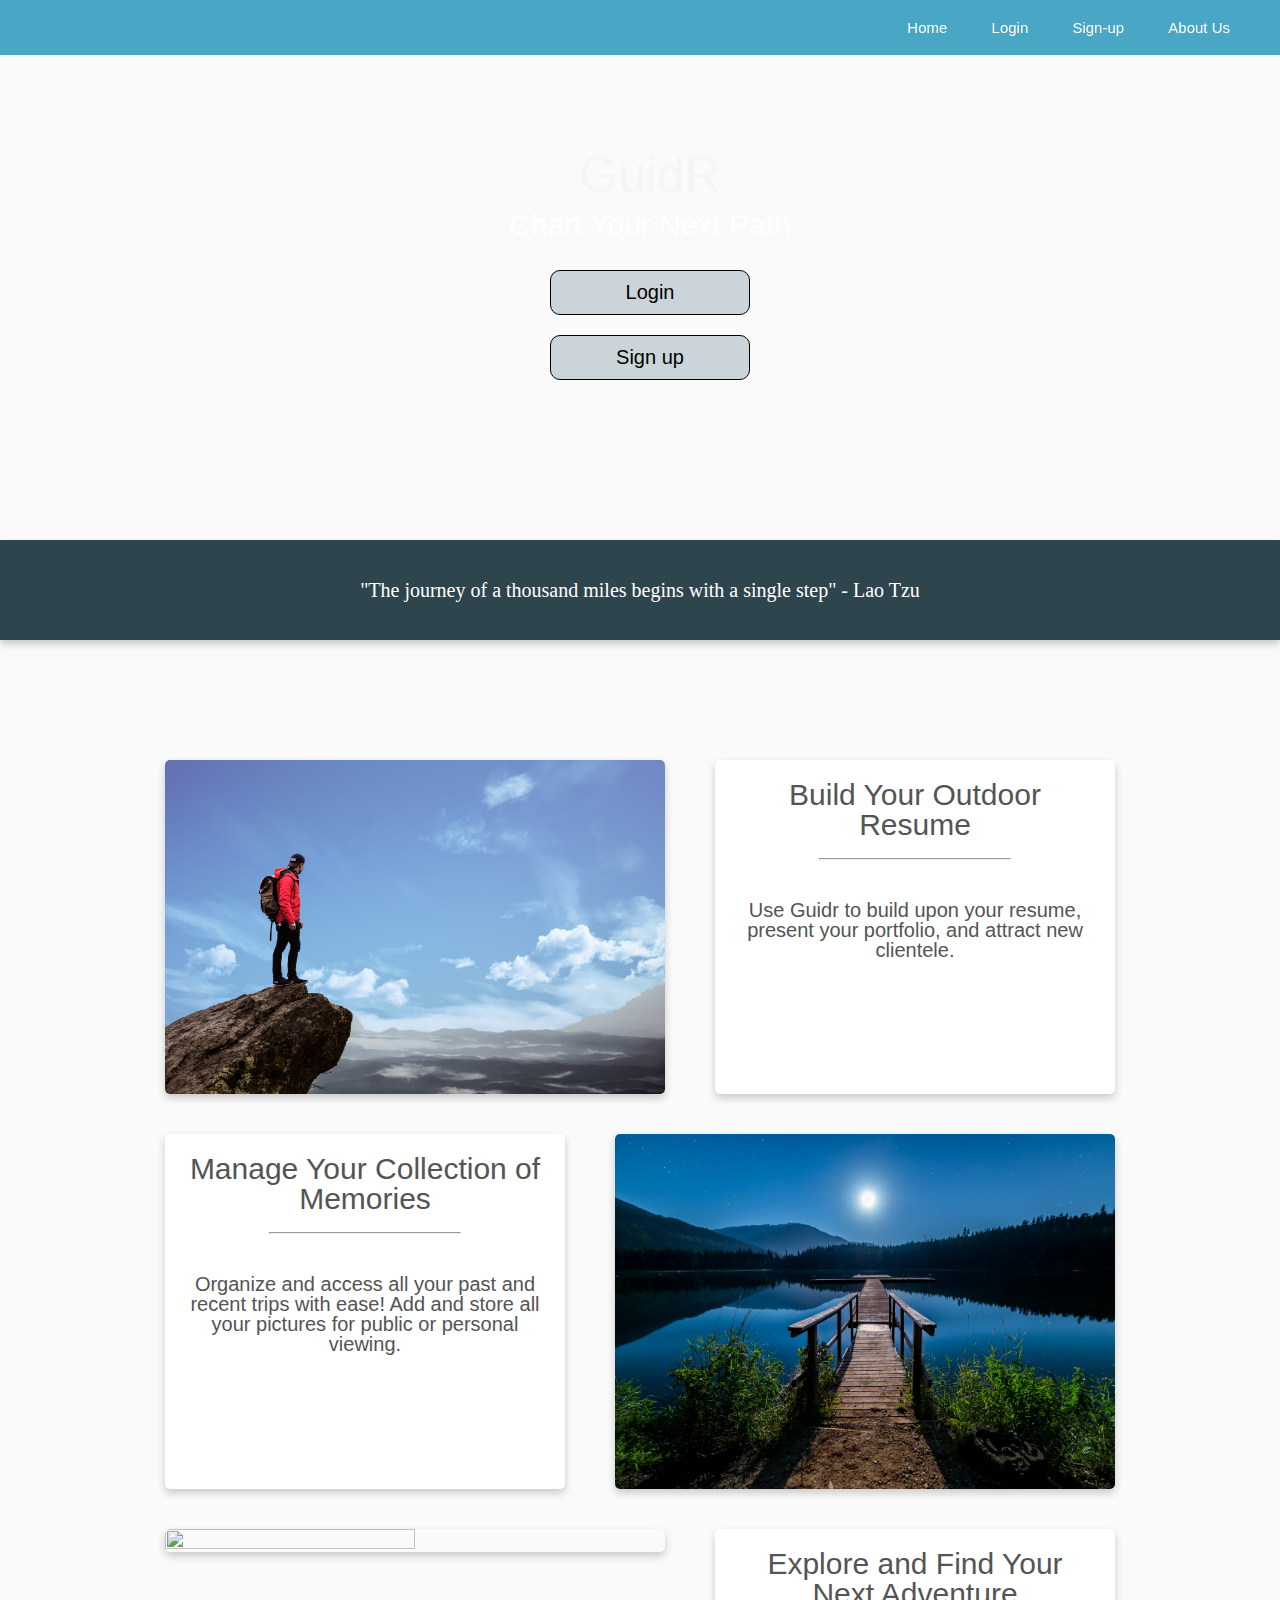
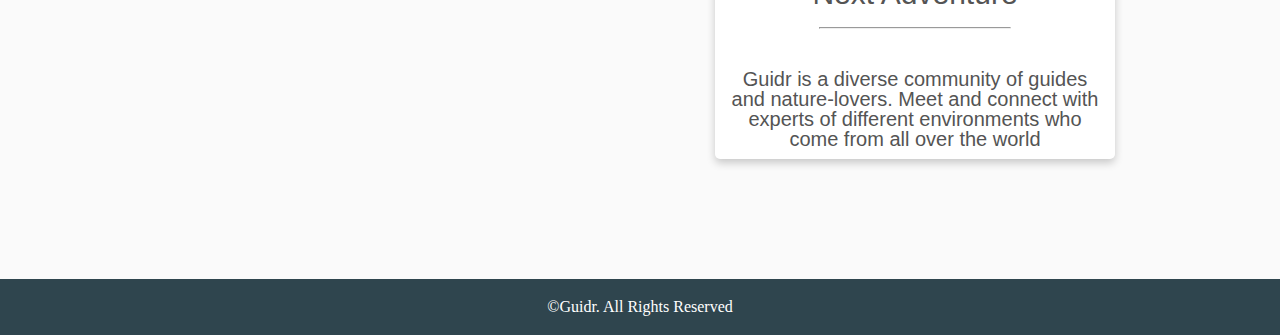
==== index.html @ 2438ccee "added picture and roles to about-us" ====
<!DOCTYPE html>

<html lang="en">
  <head>
    <meta charset="utf-8" />
    <meta name="viewport" content="width=device-width, initial-scale=1.0" />

    <title>GuidR - Marketing Page - Web UI Developer</title>

    <link href="css/index.css" rel="stylesheet" />
    <link
      rel="stylesheet"
      href="https://use.fontawesome.com/releases/v5.8.1/css/all.css"
      integrity="sha384-50oBUHEmvpQ+1lW4y57PTFmhCaXp0ML5d60M1M7uH2+nqUivzIebhndOJK28anvf"
      crossorigin="anonymous"
    />
  </head>

  <body>
    <div class="container">
      <header>
        <div class="nav-container">
          <!-- <div> 
            <img src="img/output-onlinepngtools.png" />
          </div> -->
          <nav>
            <a href="index.html"><i class="fas fa-home"></i> Home</a>
            <a href="https://ls-guidr.netlify.com/"
              ><i class="fas fa-sign-in-alt"></i> Login</a
            >
            <a href="https://ls-guidr.netlify.com/signup"
              ><i class="fas fa-user-plus"></i> Sign-up</a
            >
            <a href="about-us.html"
              ><i class="far fa-address-card"></i> About Us</a
            >
          </nav>
        </div>
      </header>

      <div class="hero-container">
        <div class="hero-info-blurb">
          <h1>GuidR</h1>
          <p>Chart Your Next Path</p>
        </div>
        <a href="https://ls-guidr.netlify.com/">
          <button class="btn-3">
            <i class="fas fa-sign-in-alt"></i> Login
          </button></a
        >
        <a href="https://ls-guidr.netlify.com/signup"
          ><button class="btn-1">
            <i class="fas fa-user-plus"></i> Sign up
          </button></a
        >
        <!-- <button class="btn-2">Learn More</button> -->
      </div>

      <div class="quote-spacer">
        <h2>
          "The journey of a thousand miles begins with a single step" - Lao Tzu
        </h2>
      </div>

      <div class="main-container">
        <div class="info-panels">
          <img src="img/adult-adventure-backpacker-372098.jpg" />
          <div class="card">
            <h2>Build Your Outdoor Resume</h2>
            <hr />
            <p>
              Use Guidr to build upon your resume, present your portfolio, and
              attract new clientele.
            </p>
          </div>
        </div>

        <div class="info-panels">
          <div class="card">
            <h2>Manage Your Collection of Memories</h2>
            <hr />
            <p>
              Organize and access all your past and recent trips with ease! Add
              and store all your pictures for public or personal viewing.
            </p>
          </div>
          <img src="img/beautiful-beauty-blue-414612.jpg" />
        </div>

        <div class="info-panels">
          <img src="img/clouds-daylight-environment-2082949.jpg" />
          <div class="card">
            <h2>Explore and Find Your Next Adventure</h2>
            <hr />
            <p>
              Guidr is a diverse community of guides and nature-lovers. Meet and
              connect with experts of different environments who come from all
              over the world
            </p>
          </div>
        </div>
      </div>
      <footer>
        <p>&copy;Guidr. All Rights Reserved</p>
      </footer>
    </div>
  </body>
</html>
---- css/index.css ----
.btn-3 {
  cursor: pointer;
  margin: 10px;
  height: 45px;
  font-size: 20px;
  border: solid 1px black;
  border-radius: 10px;
  background-color: rgba(165, 184, 190, 0.555);
  width: 200px;
  color: black;
}
.btn-3:hover {
  background-color: black;
  color: #ffff;
}
.btn-1 {
  cursor: pointer;
  margin: 10px;
  height: 45px;
  font-size: 20px;
  border: solid 1px black;
  border-radius: 10px;
  background-color: rgba(165, 184, 190, 0.555);
  width: 200px;
  color: black;
}
.btn-1:hover {
  background-color: black;
  color: #ffff;
}
.btn-2 {
  cursor: pointer;
  margin: 10px;
  height: 45px;
  font-size: 20px;
  border: solid 1px black;
  border-radius: 10px;
  background-color: rgba(165, 184, 190, 0.555);
  width: 200px;
  color: black;
}
.btn-2:hover {
  background-color: black;
  color: #ffff;
}
body {
  color: #545454;
}
/* http://meyerweb.com/eric/tools/css/reset/ 
   v2.0 | 20110126
   License: none (public domain)
*/
html,
body,
div,
span,
applet,
object,
iframe,
h1,
h2,
h3,
h4,
h5,
h6,
p,
blockquote,
pre,
a,
abbr,
acronym,
address,
big,
cite,
code,
del,
dfn,
em,
img,
ins,
kbd,
q,
s,
samp,
small,
strike,
strong,
sub,
sup,
tt,
var,
b,
u,
i,
center,
dl,
dt,
dd,
ol,
ul,
li,
fieldset,
form,
label,
legend,
table,
caption,
tbody,
tfoot,
thead,
tr,
th,
td,
article,
aside,
canvas,
details,
embed,
figure,
figcaption,
footer,
header,
hgroup,
menu,
nav,
output,
ruby,
section,
summary,
time,
mark,
audio,
video {
  margin: 0;
  padding: 0;
  border: 0;
  font-size: 100%;
  font: inherit;
  vertical-align: baseline;
}
/* HTML5 display-role reset for older browsers */
article,
aside,
details,
figcaption,
figure,
footer,
header,
hgroup,
menu,
nav,
section {
  display: block;
}
body {
  line-height: 1;
}
ol,
ul {
  list-style: none;
}
blockquote,
q {
  quotes: none;
}
blockquote:before,
blockquote:after,
q:before,
q:after {
  content: '';
  content: none;
}
table {
  border-collapse: collapse;
  border-spacing: 0;
}
.nav-container {
  background-color: rgba(29, 145, 184, 0.8);
  padding: 20px;
  display: flex;
  flex-direction: column;
  position: fixed;
  z-index: 2;
  top: 0;
  width: 100%;
}
@media (max-width: 500px) {
  .nav-container {
    position: relative;
  }
}
.nav-container nav {
  font-size: 15px;
  font-family: "Gill Sans", "Gill Sans MT", "Calibri", "Trebuchet MS", sans-serif;
  text-align: right;
  margin-right: 50px;
}
.nav-container nav a {
  padding: 20px;
  color: white;
  text-decoration: none;
}
@media (max-width: 500px) {
  .nav-container nav a {
    border-bottom: solid black 1px;
  }
}
.nav-container nav a:hover {
  background: #166e8c;
}
@media (max-width: 500px) {
  .nav-container nav {
    display: flex;
    flex-direction: column;
    text-align: center;
  }
}
header img {
  width: 100px;
  height: 100px;
}
footer {
  display: block;
  text-align: center;
  padding: 20px;
  background-color: #2F454E;
}
footer p {
  color: white;
}
.container {
  margin: 0 auto;
  background-color: #fafafa;
}
.hero-picture {
  width: 100%;
  display: flex;
}
img {
  width: 100%;
  height: auto;
}
.hero-info-blurb {
  width: 100%;
  font-size: 30px;
  text-align: center;
  font-family: 'Franklin Gothic Medium', 'Arial Narrow', Arial, sans-serif;
  margin-bottom: 20px;
  color: #ffff;
}
.hero-info-blurb h1 {
  font-size: 50px;
  margin-bottom: 10px;
  color: whitesmoke;
}
.hero-container {
  background-image: url(../img/beauty-in-nature-cold-daylight-2089799.jpg);
  background-position: bottom center;
  background-size: cover;
  background-attachment: fixed;
  background-repeat: no-repeat;
  width: 100%;
  display: flex;
  justify-content: center;
  align-items: center;
  flex-direction: column;
  padding: 150px 10px;
}
.main-container {
  margin: 0 auto;
  width: 100%;
  max-width: 1000px;
  padding: 100px 15px;
}
.main-container .info-panels {
  display: flex;
  flex-direction: row;
  justify-content: space-around;
  align-content: center;
}
.main-container .info-panels img {
  width: 50%;
  height: 10%;
  margin: 20px;
  border-radius: 5px;
  box-shadow: 0 4px 8px 0 rgba(0, 0, 0, 0.2);
  cursor: pointer;
  transition-duration: 1s;
}
.main-container .info-panels img:hover {
  transform: scale(1.1);
}
@media (max-width: 500px) {
  .main-container .info-panels img {
    width: 80%;
    height: auto;
    margin-bottom: 0;
    border-radius: 5px 5px 0 0;
  }
}
@media (max-width: 500px) {
  .main-container .info-panels {
    display: flex;
    flex-direction: column;
    align-items: center;
  }
}
.main-container .card {
  padding: 10px;
  margin: 20px;
  text-align: center;
  box-sizing: border-box;
  box-shadow: 0 4px 8px 0 rgba(0, 0, 0, 0.2);
  transition: 0.3s;
  width: 40%;
  border-radius: 5px;
  background-color: #ffff;
  font-family: 'Gill Sans', 'Gill Sans MT', Calibri, 'Trebuchet MS', sans-serif;
}
.main-container .card h2 {
  padding: 10px;
  font-size: 30px;
}
.main-container .card p {
  font-size: 20px;
  margin-top: 40px;
}
.main-container .card hr {
  width: 50%;
}
@media (max-width: 500px) {
  .main-container .card {
    width: 80%;
    height: auto;
    order: 2;
    margin-top: 0;
    border-radius: 0 0 5px 5px;
  }
}
.quote-spacer {
  display: block;
  text-align: center;
  padding: 40px;
  background-color: #2F454E;
  box-shadow: 0 4px 8px 0 rgba(0, 0, 0, 0.2);
}
.quote-spacer h2 {
  font-size: 20px;
  color: white;
}
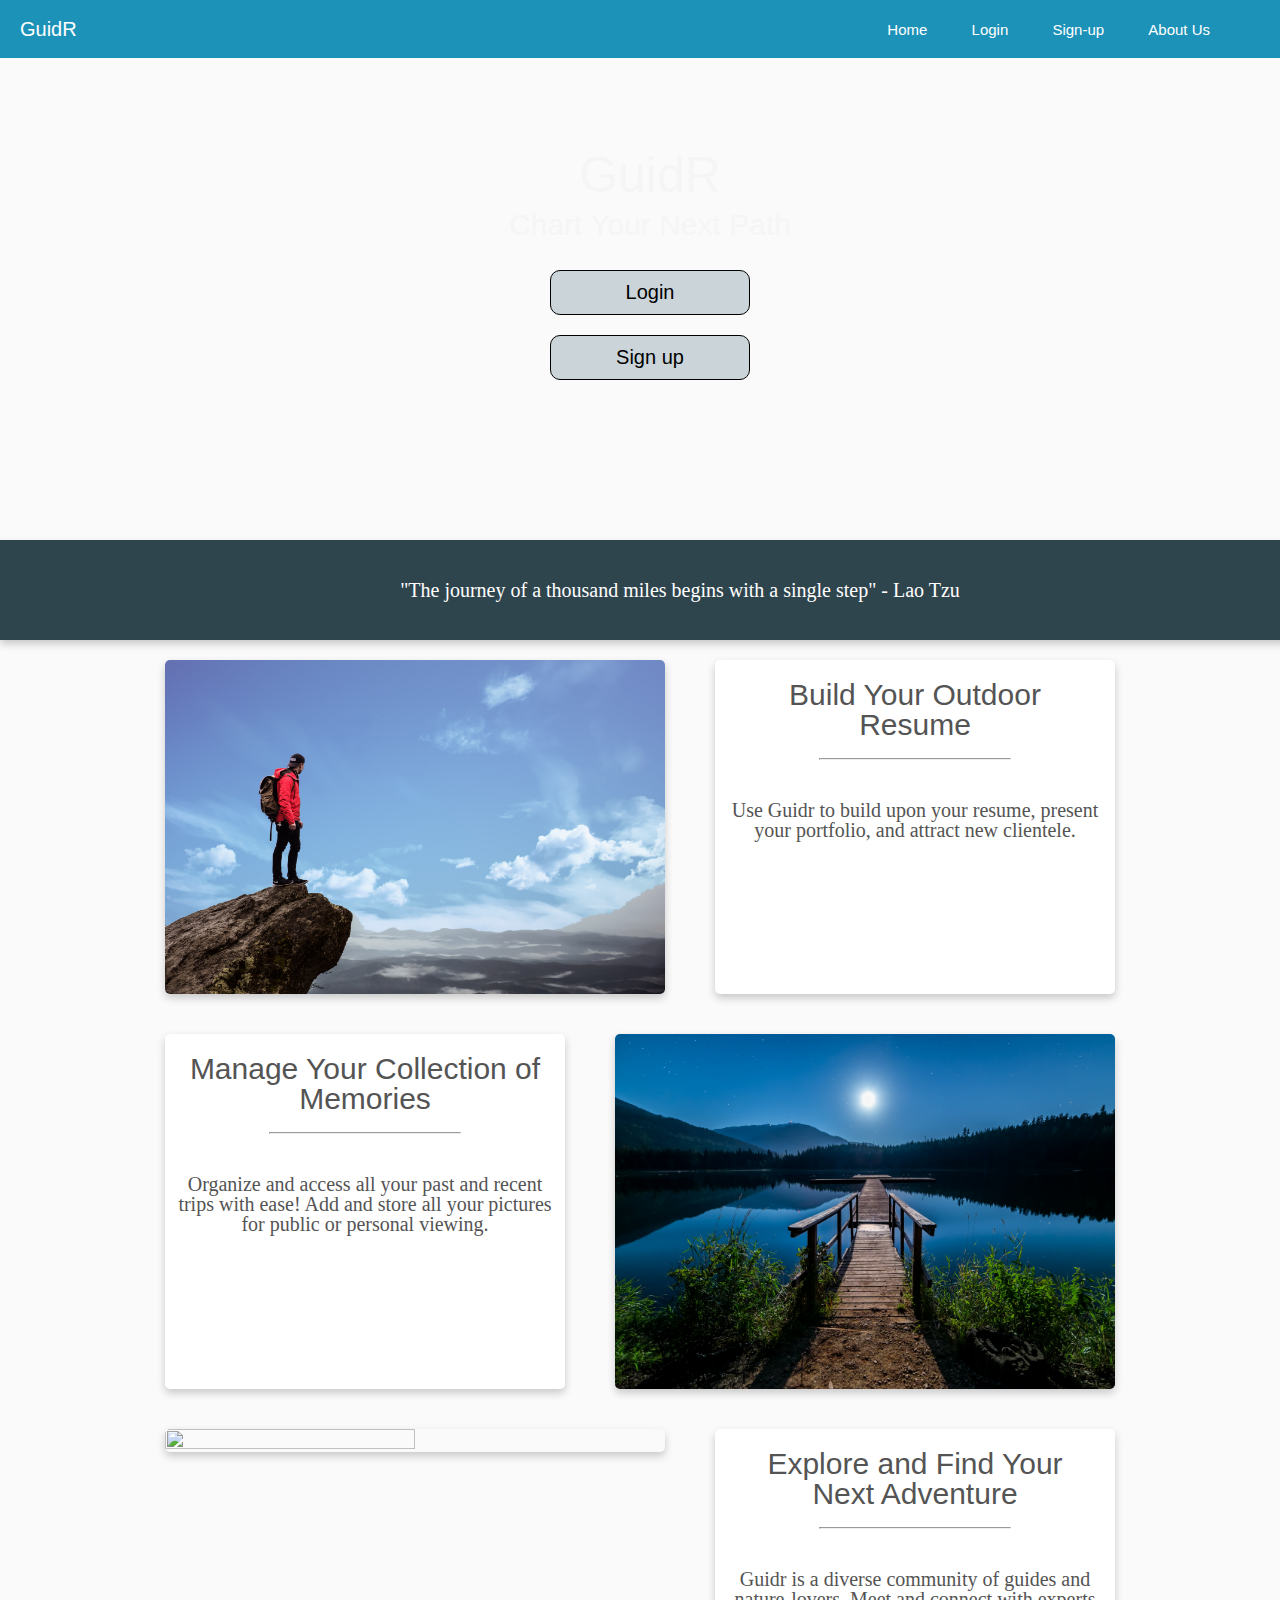
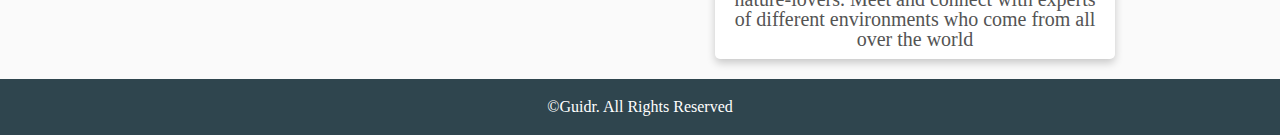
==== commit 67b760c6: "most updated version" ====
--- a/index.html
+++ b/index.html
@@ -7,7 +7,8 @@
 
     <title>GuidR - Marketing Page - Web UI Developer</title>
 
-    <link href="css/index.css" rel="stylesheet" />
+	<link href="css/index.css" rel="stylesheet" />
+	<script src="js/index.js" async></script>
     <link
       rel="stylesheet"
       href="https://use.fontawesome.com/releases/v5.8.1/css/all.css"
@@ -20,22 +21,15 @@
     <div class="container">
       <header>
         <div class="nav-container">
-          <!-- <div> 
-            <img src="img/output-onlinepngtools.png" />
-          </div> -->
-          <nav>
-            <a href="index.html"><i class="fas fa-home"></i> Home</a>
-            <a href="https://ls-guidr.netlify.com/"
-              ><i class="fas fa-sign-in-alt"></i> Login</a
-            >
-            <a href="https://ls-guidr.netlify.com/signup"
-              ><i class="fas fa-user-plus"></i> Sign-up</a
-            >
-            <a href="about-us.html"
-              ><i class="far fa-address-card"></i> About Us</a
-            >
-          </nav>
-        </div>
+          <h1>GuidR</h1>
+          <img class="menu-button" src="img/menu.png"/> 
+              <nav class = "menu">
+                <a href="index.html"><i class="fas fa-home"></i> Home</a>
+                <a href="https://ls-guidr.netlify.com/"><i class="fas fa-sign-in-alt"></i> Login</a>
+                <a href="https://ls-guidr.netlify.com/signup"><i class="fas fa-user-plus"></i> Sign-up</a>
+                <a href="about-us.html"><i class="far fa-address-card"></i> About Us</a >
+              </nav>
+            </div>
       </header>
 
       <div class="hero-container">
@@ -57,9 +51,9 @@
       </div>
 
       <div class="quote-spacer">
-        <h2>
+        <p>
           "The journey of a thousand miles begins with a single step" - Lao Tzu
-        </h2>
+        <p>
       </div>
 
       <div class="main-container">
--- a/css/index.css
+++ b/css/index.css
@@ -42,9 +42,6 @@
 .btn-2:hover {
   background-color: black;
   color: #ffff;
-}
-body {
-  color: #545454;
 }
 /* http://meyerweb.com/eric/tools/css/reset/ 
    v2.0 | 20110126
@@ -174,46 +171,83 @@
   border-collapse: collapse;
   border-spacing: 0;
 }
+body {
+  color: #545454;
+}
+h1 {
+  font-family: Arial, Helvetica, sans-serif;
+}
+h2 {
+  font-family: Arial, Helvetica, sans-serif;
+}
+p {
+  font-family: Georgia, 'Times New Roman', Times, serif;
+}
 .nav-container {
-  background-color: rgba(29, 145, 184, 0.8);
-  padding: 20px;
-  display: flex;
-  flex-direction: column;
+  background-color: #1D92B8;
+  display: flex;
   position: fixed;
+  align-items: center;
+  justify-content: space-between;
   z-index: 2;
   top: 0;
   width: 100%;
+  height: 58px;
+}
+.nav-container h1 {
+  padding: 20px;
+  font-size: 20px;
+  color: #FFFFFF;
 }
 @media (max-width: 500px) {
   .nav-container {
     position: relative;
-  }
-}
-.nav-container nav {
+    flex-direction: row;
+  }
+}
+.nav-container .menu {
   font-size: 15px;
-  font-family: "Gill Sans", "Gill Sans MT", "Calibri", "Trebuchet MS", sans-serif;
+  font-family: Arial, Helvetica, sans-serif;
   text-align: right;
   margin-right: 50px;
 }
-.nav-container nav a {
+@media (max-width: 500px) {
+  .nav-container .menu {
+    display: none;
+    flex-direction: column;
+    text-align: center;
+    position: fixed;
+  }
+}
+.nav-container .menu a {
   padding: 20px;
-  color: white;
+  color: #FFFFFF;
   text-decoration: none;
 }
 @media (max-width: 500px) {
-  .nav-container nav a {
+  .nav-container .menu a {
     border-bottom: solid black 1px;
-  }
-}
-.nav-container nav a:hover {
-  background: #166e8c;
-}
-@media (max-width: 500px) {
-  .nav-container nav {
+    text-align: right;
     display: flex;
     flex-direction: column;
-    text-align: center;
-  }
+  }
+}
+.nav-container .menu a:hover {
+  background: #166e8c;
+}
+.menu-button {
+  width: 80px;
+  height: 80px;
+  display: none;
+  cursor: pointer;
+}
+@media (max-width: 500px) {
+  .menu-button {
+    display: block;
+  }
+}
+.menu.menu--open {
+  display: block;
 }
 header img {
   width: 100px;
@@ -229,6 +263,7 @@
   color: white;
 }
 .container {
+  width: 100%;
   margin: 0 auto;
   background-color: #fafafa;
 }
@@ -236,6 +271,10 @@
   width: 100%;
   display: flex;
 }
+.logo {
+  width: 100px;
+  height: 100px;
+}
 img {
   width: 100%;
   height: auto;
@@ -244,22 +283,29 @@
   width: 100%;
   font-size: 30px;
   text-align: center;
-  font-family: 'Franklin Gothic Medium', 'Arial Narrow', Arial, sans-serif;
   margin-bottom: 20px;
-  color: #ffff;
 }
 .hero-info-blurb h1 {
   font-size: 50px;
   margin-bottom: 10px;
   color: whitesmoke;
 }
+.hero-info-blurb p {
+  font-family: Arial, Helvetica, sans-serif;
+  color: whitesmoke;
+}
+@media (max-width: 500px) {
+  .hero-info-blurb p {
+    color: #111111;
+  }
+}
 .hero-container {
+  width: 100%;
   background-image: url(../img/beauty-in-nature-cold-daylight-2089799.jpg);
   background-position: bottom center;
   background-size: cover;
   background-attachment: fixed;
   background-repeat: no-repeat;
-  width: 100%;
   display: flex;
   justify-content: center;
   align-items: center;
@@ -270,7 +316,6 @@
   margin: 0 auto;
   width: 100%;
   max-width: 1000px;
-  padding: 100px 15px;
 }
 .main-container .info-panels {
   display: flex;
@@ -315,7 +360,6 @@
   width: 40%;
   border-radius: 5px;
   background-color: #ffff;
-  font-family: 'Gill Sans', 'Gill Sans MT', Calibri, 'Trebuchet MS', sans-serif;
 }
 .main-container .card h2 {
   padding: 10px;
@@ -338,13 +382,78 @@
   }
 }
 .quote-spacer {
+  width: 100%;
   display: block;
   text-align: center;
   padding: 40px;
   background-color: #2F454E;
   box-shadow: 0 4px 8px 0 rgba(0, 0, 0, 0.2);
 }
-.quote-spacer h2 {
+.quote-spacer p {
   font-size: 20px;
   color: white;
 }
+.container {
+  width: 100%;
+  margin: 0 auto;
+  background-color: #fafafa;
+}
+header {
+  position: relative;
+}
+.header-pic img {
+  width: 100%;
+  height: 300px;
+}
+.box-center {
+  display: flex;
+  flex-direction: column;
+  padding: 150px 10px;
+  justify-content: center;
+  align-items: center;
+}
+.header-pic-text {
+  background-image: url(../img/australia-conifers-dirt-road-1008739.jpg);
+  background-position: bottom center;
+  background-size: cover;
+  background-attachment: fixed;
+  background-repeat: no-repeat;
+  width: 100%;
+}
+.header-pic-text h1 {
+  font-size: 40px;
+  color: white;
+}
+.team-panel {
+  padding: 10px;
+  margin: 20px;
+  text-align: center;
+  box-sizing: border-box;
+  box-shadow: 0 4px 8px 0 rgba(0, 0, 0, 0.2);
+  transition: 0.3s;
+  width: 40%;
+  border-radius: 5px;
+  background-color: #ffff;
+  font-family: 'Gill Sans', 'Gill Sans MT', Calibri, 'Trebuchet MS', sans-serif;
+}
+.team-panel img {
+  width: 100%;
+  height: auto;
+  border-radius: 50%;
+}
+.team-panel h2 {
+  padding: 10px;
+}
+section {
+  display: flex;
+  flex-direction: row;
+}
+footer {
+  display: block;
+  text-align: center;
+  padding: 20px;
+  background-color: #2F454E;
+}
+footer p {
+  color: white;
+}
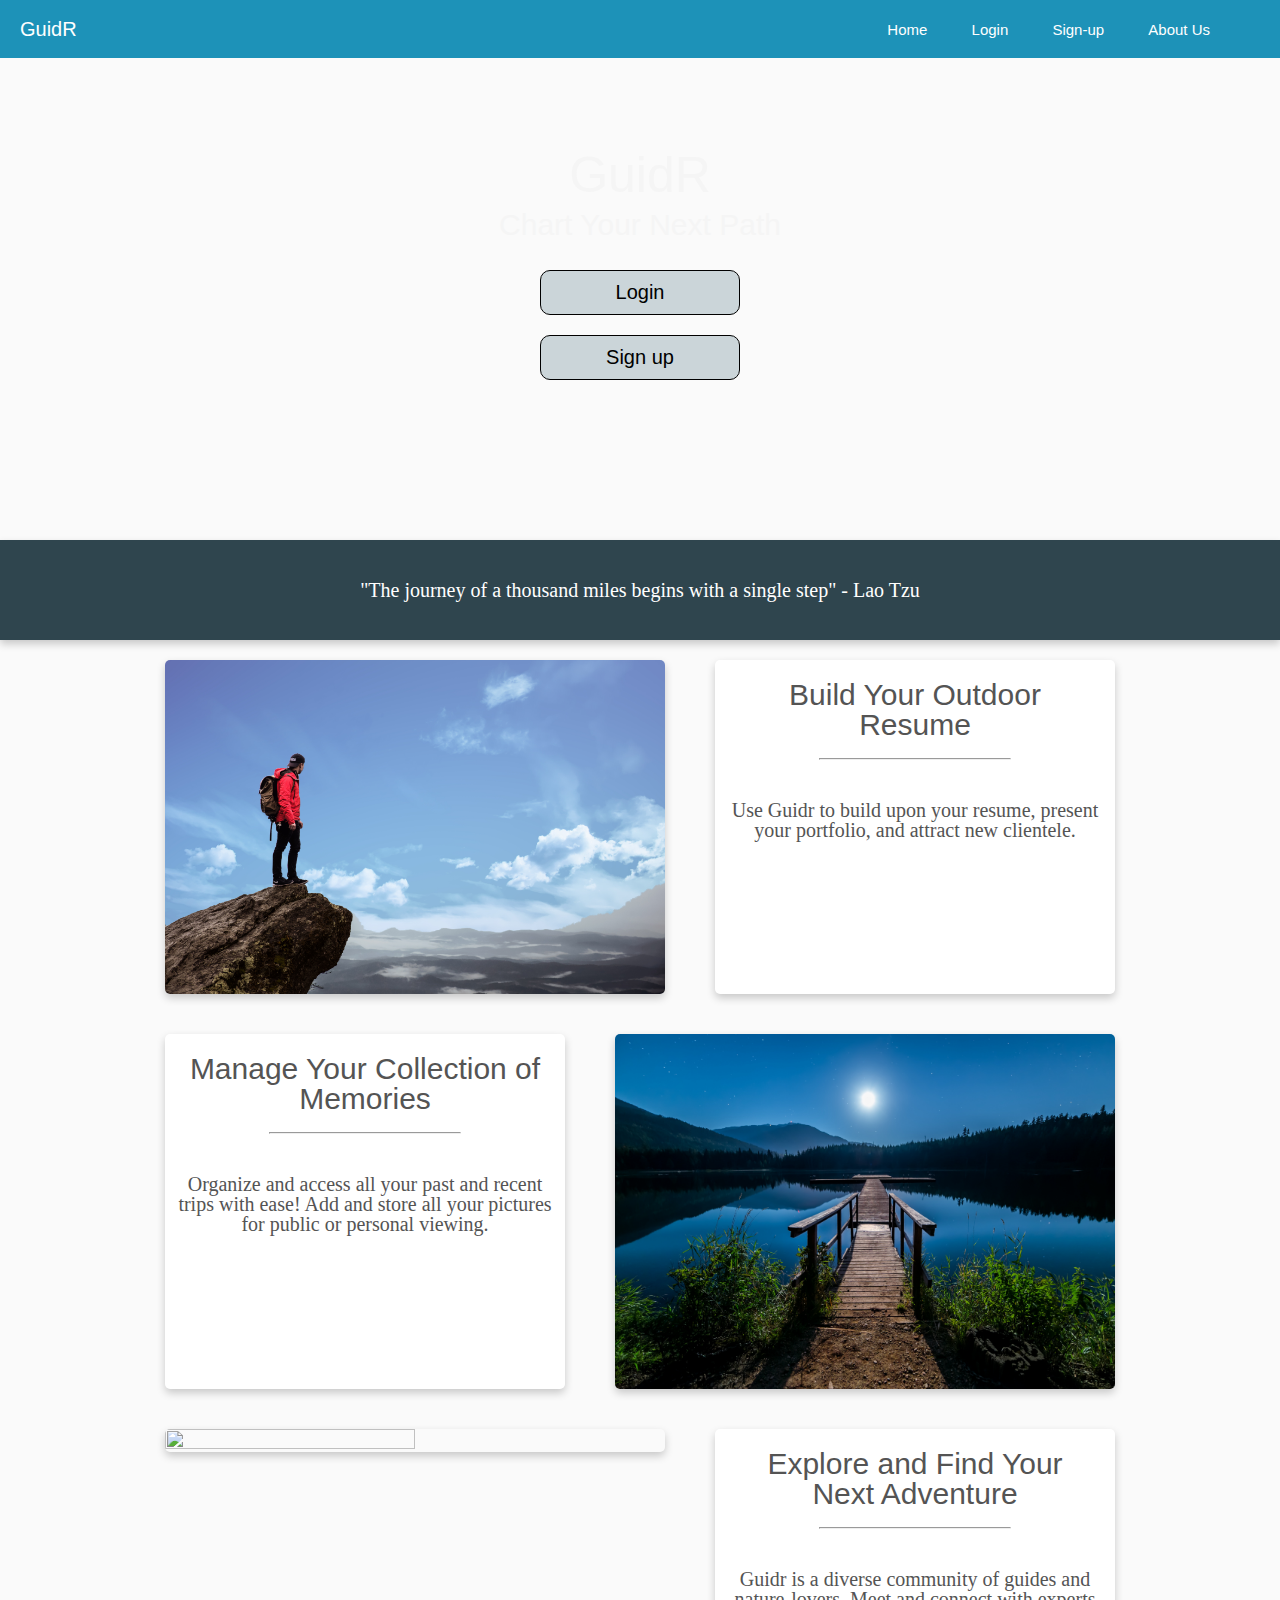
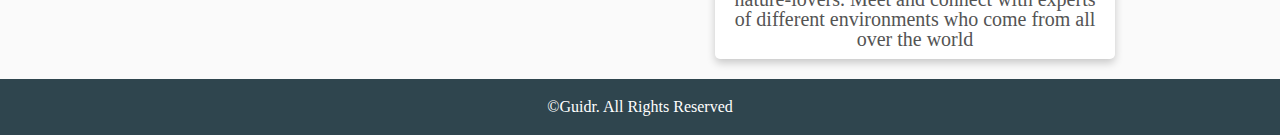
==== commit 215dbc13: "bugs solved, MVPs met" ====
--- a/index.html
+++ b/index.html
@@ -1,102 +1,109 @@
 <!DOCTYPE html>
 
 <html lang="en">
-  <head>
-    <meta charset="utf-8" />
-    <meta name="viewport" content="width=device-width, initial-scale=1.0" />
+	<head>
+		<meta charset="utf-8" />
+		<meta name="viewport" content="width=device-width, initial-scale=1.0" />
 
-    <title>GuidR - Marketing Page - Web UI Developer</title>
+		<title>GuidR - Marketing Page - Web UI Developer</title>
 
-	<link href="css/index.css" rel="stylesheet" />
-	<script src="js/index.js" async></script>
-    <link
-      rel="stylesheet"
-      href="https://use.fontawesome.com/releases/v5.8.1/css/all.css"
-      integrity="sha384-50oBUHEmvpQ+1lW4y57PTFmhCaXp0ML5d60M1M7uH2+nqUivzIebhndOJK28anvf"
-      crossorigin="anonymous"
-    />
-  </head>
+		<link href="css/index.css" rel="stylesheet" />
+		<script src="js/index.js" async></script>
+		<link
+			rel="stylesheet"
+			href="https://use.fontawesome.com/releases/v5.8.1/css/all.css"
+			integrity="sha384-50oBUHEmvpQ+1lW4y57PTFmhCaXp0ML5d60M1M7uH2+nqUivzIebhndOJK28anvf"
+			crossorigin="anonymous"
+		/>
+	</head>
 
-  <body>
-    <div class="container">
-      <header>
-        <div class="nav-container">
-          <h1>GuidR</h1>
-          <img class="menu-button" src="img/menu.png"/> 
-              <nav class = "menu">
-                <a href="index.html"><i class="fas fa-home"></i> Home</a>
-                <a href="https://ls-guidr.netlify.com/"><i class="fas fa-sign-in-alt"></i> Login</a>
-                <a href="https://ls-guidr.netlify.com/signup"><i class="fas fa-user-plus"></i> Sign-up</a>
-                <a href="about-us.html"><i class="far fa-address-card"></i> About Us</a >
-              </nav>
-            </div>
-      </header>
+	<body>
+		<div class="container">
+			<header>
+				<div class="nav-container">
+					<h1>GuidR</h1>
+					<img class="menu-button" src="img/menu.png" />
+					<nav class="menu">
+						<a href="index.html"><i class="fas fa-home"></i> Home</a>
+						<a href="https://ls-guidr.netlify.com/"
+							><i class="fas fa-sign-in-alt"></i> Login</a
+						>
+						<a href="https://ls-guidr.netlify.com/signup"
+							><i class="fas fa-user-plus"></i> Sign-up</a
+						>
+						<a href="about-us.html"
+							><i class="far fa-address-card"></i> About Us</a
+						>
+					</nav>
+				</div>
+			</header>
 
-      <div class="hero-container">
-        <div class="hero-info-blurb">
-          <h1>GuidR</h1>
-          <p>Chart Your Next Path</p>
-        </div>
-        <a href="https://ls-guidr.netlify.com/">
-          <button class="btn-3">
-            <i class="fas fa-sign-in-alt"></i> Login
-          </button></a
-        >
-        <a href="https://ls-guidr.netlify.com/signup"
-          ><button class="btn-1">
-            <i class="fas fa-user-plus"></i> Sign up
-          </button></a
-        >
-        <!-- <button class="btn-2">Learn More</button> -->
-      </div>
+			<div class="hero-container">
+				<div class="hero-info-blurb">
+					<h1>GuidR</h1>
+					<p>Chart Your Next Path</p>
+				</div>
+				<a href="https://ls-guidr.netlify.com/">
+					<button class="btn-3">
+						<i class="fas fa-sign-in-alt"></i> Login
+					</button></a
+				>
+				<a href="https://ls-guidr.netlify.com/signup"
+					><button class="btn-1">
+						<i class="fas fa-user-plus"></i> Sign up
+					</button></a
+				>
+				<!-- <button class="btn-2">Learn More</button> -->
+			</div>
 
-      <div class="quote-spacer">
-        <p>
-          "The journey of a thousand miles begins with a single step" - Lao Tzu
-        <p>
-      </div>
+			<div class="quote-spacer">
+				<p>
+					"The journey of a thousand miles begins with a single step" - Lao Tzu
+				</p>
 
-      <div class="main-container">
-        <div class="info-panels">
-          <img src="img/adult-adventure-backpacker-372098.jpg" />
-          <div class="card">
-            <h2>Build Your Outdoor Resume</h2>
-            <hr />
-            <p>
-              Use Guidr to build upon your resume, present your portfolio, and
-              attract new clientele.
-            </p>
-          </div>
-        </div>
+				<p></p>
+			</div>
+			<div class="main-container">
+				<div class="info-panels">
+					<img src="img/adult-adventure-backpacker-372098.jpg" />
+					<div class="card">
+						<h2>Build Your Outdoor Resume</h2>
+						<hr />
+						<p>
+							Use Guidr to build upon your resume, present your portfolio, and
+							attract new clientele.
+						</p>
+					</div>
+				</div>
 
-        <div class="info-panels">
-          <div class="card">
-            <h2>Manage Your Collection of Memories</h2>
-            <hr />
-            <p>
-              Organize and access all your past and recent trips with ease! Add
-              and store all your pictures for public or personal viewing.
-            </p>
-          </div>
-          <img src="img/beautiful-beauty-blue-414612.jpg" />
-        </div>
+				<div class="info-panels">
+					<div class="card">
+						<h2>Manage Your Collection of Memories</h2>
+						<hr />
+						<p>
+							Organize and access all your past and recent trips with ease! Add
+							and store all your pictures for public or personal viewing.
+						</p>
+					</div>
+					<img src="img/beautiful-beauty-blue-414612.jpg" />
+				</div>
 
-        <div class="info-panels">
-          <img src="img/clouds-daylight-environment-2082949.jpg" />
-          <div class="card">
-            <h2>Explore and Find Your Next Adventure</h2>
-            <hr />
-            <p>
-              Guidr is a diverse community of guides and nature-lovers. Meet and
-              connect with experts of different environments who come from all
-              over the world
-            </p>
-          </div>
-        </div>
-      </div>
-      <footer>
-        <p>&copy;Guidr. All Rights Reserved</p>
-      </footer>
-    </div>
-  </body>
+				<div class="info-panels">
+					<img src="img/clouds-daylight-environment-2082949.jpg" />
+					<div class="card">
+						<h2>Explore and Find Your Next Adventure</h2>
+						<hr />
+						<p>
+							Guidr is a diverse community of guides and nature-lovers. Meet and
+							connect with experts of different environments who come from all
+							over the world
+						</p>
+					</div>
+				</div>
+			</div>
+			<footer>
+				<p>&copy;Guidr. All Rights Reserved</p>
+			</footer>
+		</div>
+	</body>
 </html>
--- a/css/index.css
+++ b/css/index.css
@@ -216,7 +216,11 @@
     display: none;
     flex-direction: column;
     text-align: center;
-    position: fixed;
+    justify-content: center;
+    position: absolute;
+    width: 100%;
+    background-color: #1D92B8;
+    top: 57px;
   }
 }
 .nav-container .menu a {
@@ -227,7 +231,6 @@
 @media (max-width: 500px) {
   .nav-container .menu a {
     border-bottom: solid black 1px;
-    text-align: right;
     display: flex;
     flex-direction: column;
   }
@@ -294,12 +297,8 @@
   font-family: Arial, Helvetica, sans-serif;
   color: whitesmoke;
 }
-@media (max-width: 500px) {
-  .hero-info-blurb p {
-    color: #111111;
-  }
-}
 .hero-container {
+  box-sizing: border-box;
   width: 100%;
   background-image: url(../img/beauty-in-nature-cold-daylight-2089799.jpg);
   background-position: bottom center;
@@ -382,8 +381,9 @@
   }
 }
 .quote-spacer {
-  width: 100%;
-  display: block;
+  box-sizing: border-box;
+  margin: 0 auto;
+  width: 100%;
   text-align: center;
   padding: 40px;
   background-color: #2F454E;
@@ -405,48 +405,60 @@
   width: 100%;
   height: 300px;
 }
-.box-center {
-  display: flex;
-  flex-direction: column;
-  padding: 150px 10px;
-  justify-content: center;
-  align-items: center;
-}
 .header-pic-text {
-  background-image: url(../img/australia-conifers-dirt-road-1008739.jpg);
-  background-position: bottom center;
+  background: linear-gradient(to bottom, rgba(0, 0, 0, 0.2), rgba(0, 0, 0, 0.2)), url(../img/australia-conifers-dirt-road-1008739.jpg);
+  background-position: bottom;
   background-size: cover;
   background-attachment: fixed;
   background-repeat: no-repeat;
-  width: 100%;
+  min-height: 60vh;
+  display: flex;
+  flex-direction: column;
+  justify-content: center;
+  align-items: center;
 }
 .header-pic-text h1 {
   font-size: 40px;
   color: white;
 }
-.team-panel {
+.about-container {
+  width: 100%;
+  max-width: 1000px;
+  margin: 0 auto;
+  display: flex;
+  flex-direction: row;
+  flex-wrap: wrap;
+  justify-content: center;
+}
+.about-container .team-panel {
   padding: 10px;
   margin: 20px;
   text-align: center;
   box-sizing: border-box;
   box-shadow: 0 4px 8px 0 rgba(0, 0, 0, 0.2);
   transition: 0.3s;
-  width: 40%;
+  width: 290px;
   border-radius: 5px;
   background-color: #ffff;
   font-family: 'Gill Sans', 'Gill Sans MT', Calibri, 'Trebuchet MS', sans-serif;
 }
-.team-panel img {
+.about-container .team-panel h2 {
+  padding: 10px;
+}
+.about-container .team-panel .img-container {
+  width: 250px;
+  overflow: hidden;
+  border-radius: 50%;
+  height: 250px;
+  margin: 0 auto;
+}
+.about-container .team-panel .img-container img {
   width: 100%;
   height: auto;
-  border-radius: 50%;
-}
-.team-panel h2 {
-  padding: 10px;
-}
-section {
-  display: flex;
-  flex-direction: row;
+}
+.about-container .team-panel i {
+  font-size: 60px;
+  color: #2F454E;
 }
 footer {
   display: block;
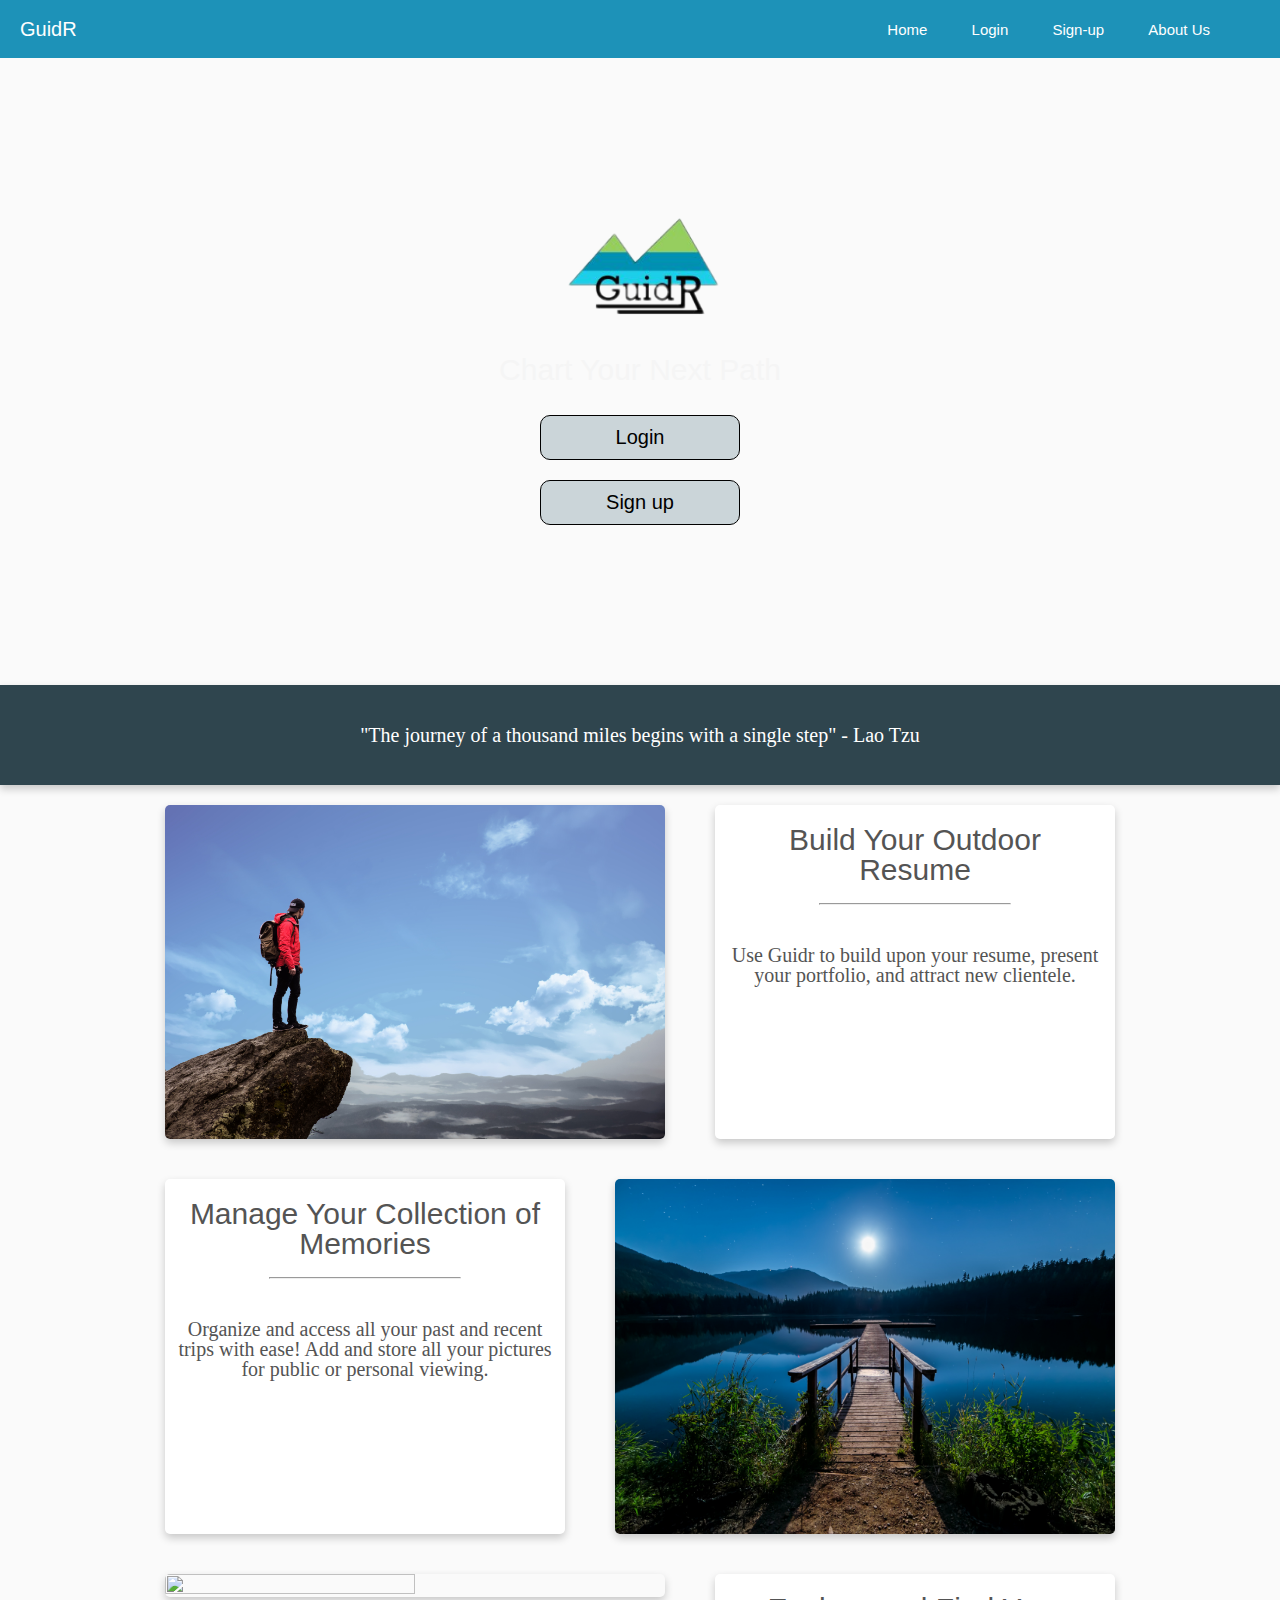
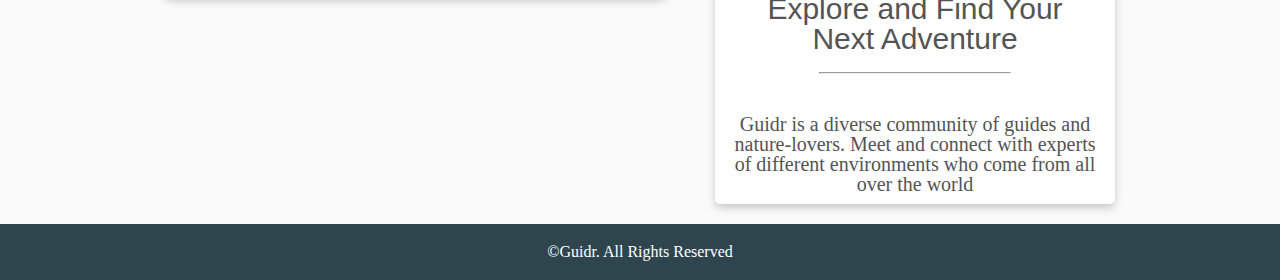
==== commit e70cbdfb: "tablet transition fixed" ====
--- a/index.html
+++ b/index.html
@@ -40,7 +40,7 @@
 
 			<div class="hero-container">
 				<div class="hero-info-blurb">
-					<h1>GuidR</h1>
+					<img src = "img/guidr77.png">
 					<p>Chart Your Next Path</p>
 				</div>
 				<a href="https://ls-guidr.netlify.com/">
--- a/css/index.css
+++ b/css/index.css
@@ -205,6 +205,12 @@
     flex-direction: row;
   }
 }
+@media (max-width: 800px) {
+  .nav-container {
+    position: relative;
+    flex-direction: row;
+  }
+}
 .nav-container .menu {
   font-size: 15px;
   font-family: Arial, Helvetica, sans-serif;
@@ -223,12 +229,31 @@
     top: 57px;
   }
 }
+@media (max-width: 800px) {
+  .nav-container .menu {
+    display: none;
+    flex-direction: column;
+    text-align: center;
+    justify-content: center;
+    position: absolute;
+    width: 100%;
+    background-color: #1D92B8;
+    top: 57px;
+  }
+}
 .nav-container .menu a {
   padding: 20px;
   color: #FFFFFF;
   text-decoration: none;
 }
 @media (max-width: 500px) {
+  .nav-container .menu a {
+    border-bottom: solid black 1px;
+    display: flex;
+    flex-direction: column;
+  }
+}
+@media (max-width: 800px) {
   .nav-container .menu a {
     border-bottom: solid black 1px;
     display: flex;
@@ -249,6 +274,11 @@
     display: block;
   }
 }
+@media (max-width: 800px) {
+  .menu-button {
+    display: block;
+  }
+}
 .menu.menu--open {
   display: block;
 }
@@ -287,6 +317,10 @@
   font-size: 30px;
   text-align: center;
   margin-bottom: 20px;
+}
+.hero-info-blurb img {
+  width: 200px;
+  height: 200px;
 }
 .hero-info-blurb h1 {
   font-size: 50px;
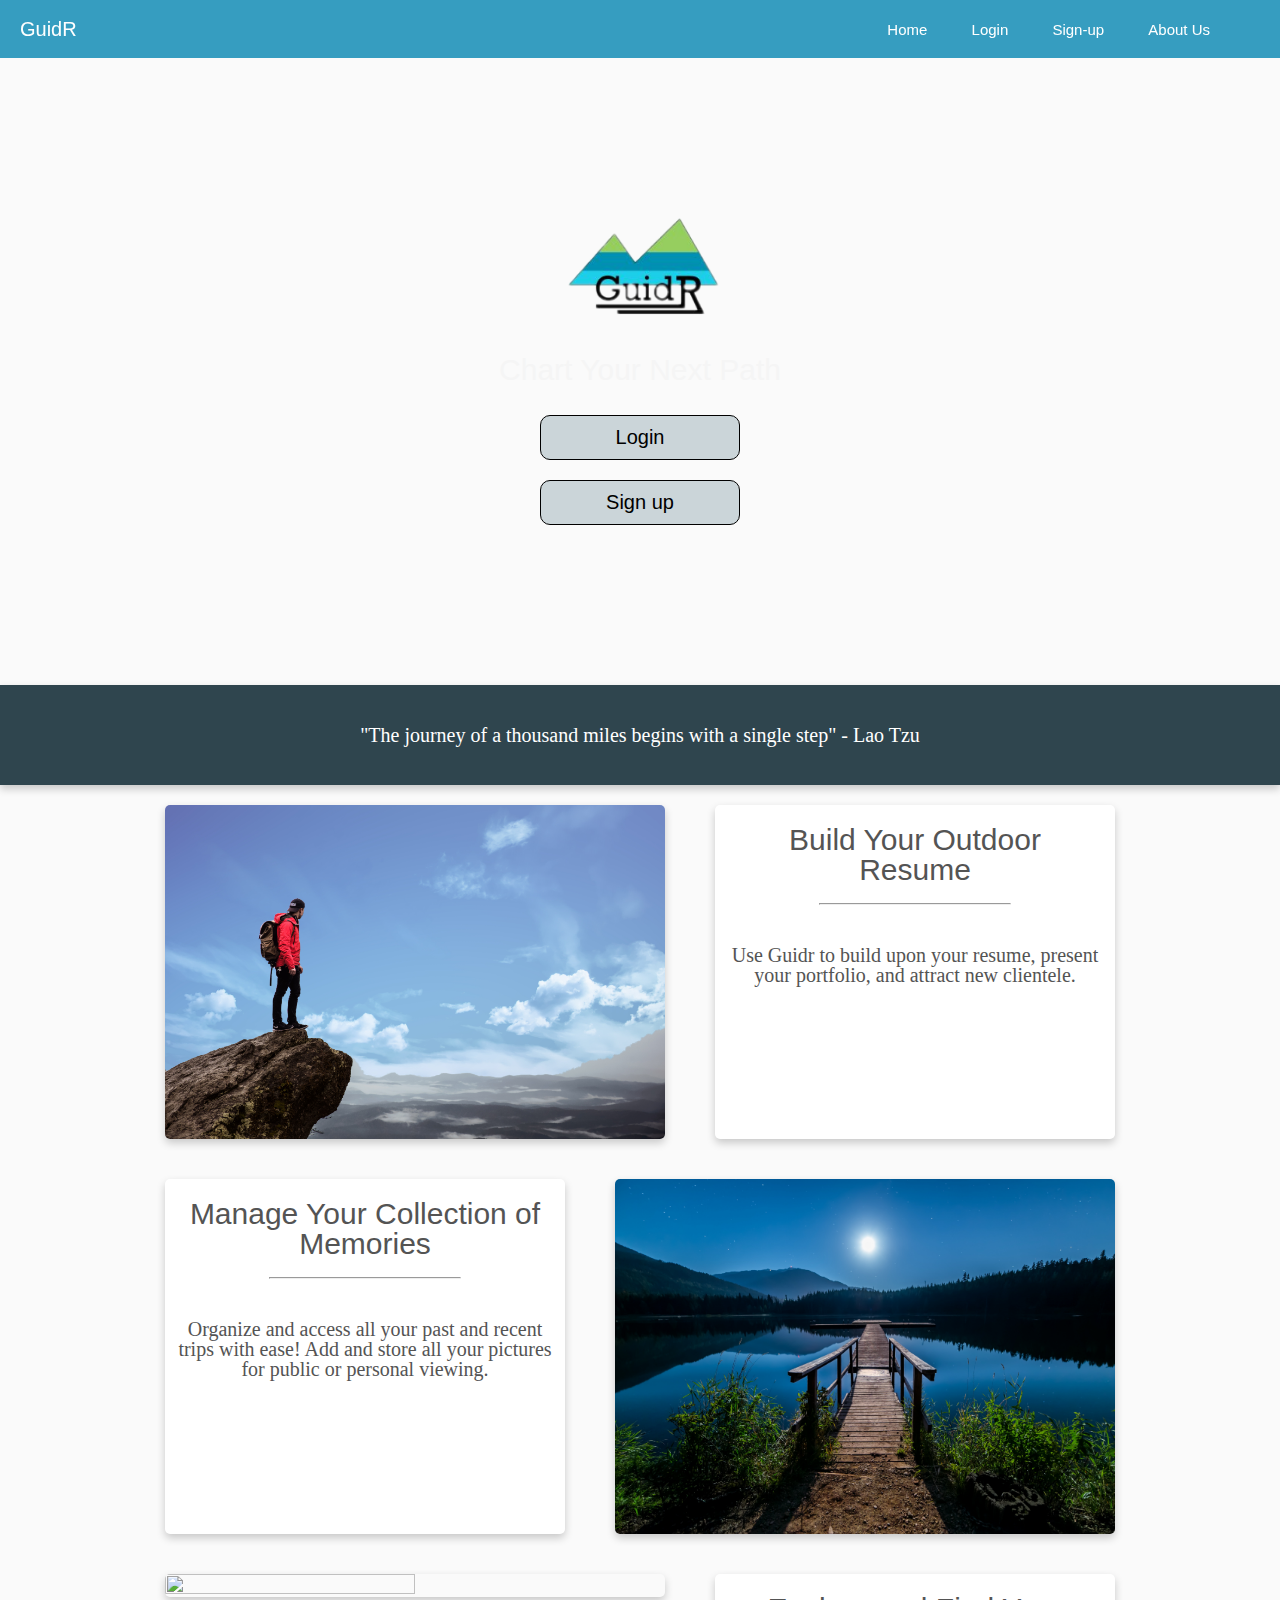
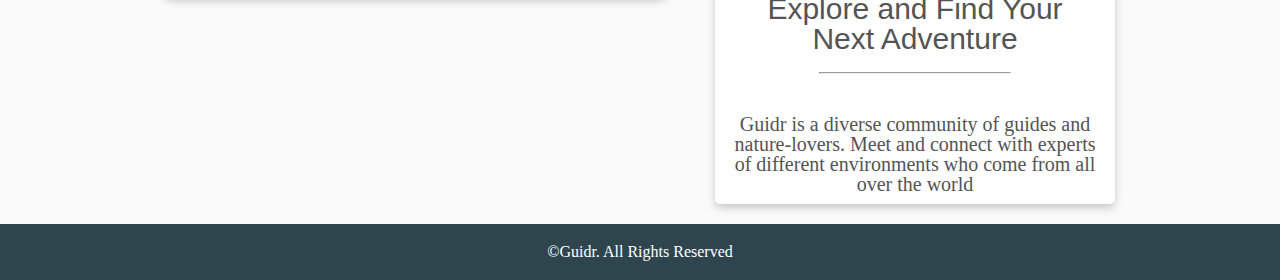
==== commit d39f02c6: "updating text styles" ====
--- a/index.html
+++ b/index.html
@@ -24,7 +24,7 @@
 					<h1>GuidR</h1>
 					<img class="menu-button" src="img/menu.png" />
 					<nav class="menu">
-						<a href="index.html"><i class="fas fa-home"></i> Home</a>
+						<a href="https://m-guidr.netlify.com"><i class="fas fa-home"></i> Home</a>
 						<a href="https://ls-guidr.netlify.com/"
 							><i class="fas fa-sign-in-alt"></i> Login</a
 						>
--- a/css/index.css
+++ b/css/index.css
@@ -184,7 +184,7 @@
   font-family: Georgia, 'Times New Roman', Times, serif;
 }
 .nav-container {
-  background-color: #1D92B8;
+  background-color: rgba(29, 145, 184, 0.89);
   display: flex;
   position: fixed;
   align-items: center;
@@ -263,6 +263,10 @@
 .nav-container .menu a:hover {
   background: #166e8c;
 }
+header img {
+  width: 100px;
+  height: 100px;
+}
 .menu-button {
   width: 80px;
   height: 80px;
@@ -281,10 +285,6 @@
 }
 .menu.menu--open {
   display: block;
-}
-header img {
-  width: 100px;
-  height: 100px;
 }
 footer {
   display: block;
@@ -477,6 +477,7 @@
   font-family: 'Gill Sans', 'Gill Sans MT', Calibri, 'Trebuchet MS', sans-serif;
 }
 .about-container .team-panel h2 {
+  font-size: 20px;
   padding: 10px;
 }
 .about-container .team-panel .img-container {
@@ -493,6 +494,7 @@
 .about-container .team-panel i {
   font-size: 60px;
   color: #2F454E;
+  padding: 10px;
 }
 footer {
   display: block;
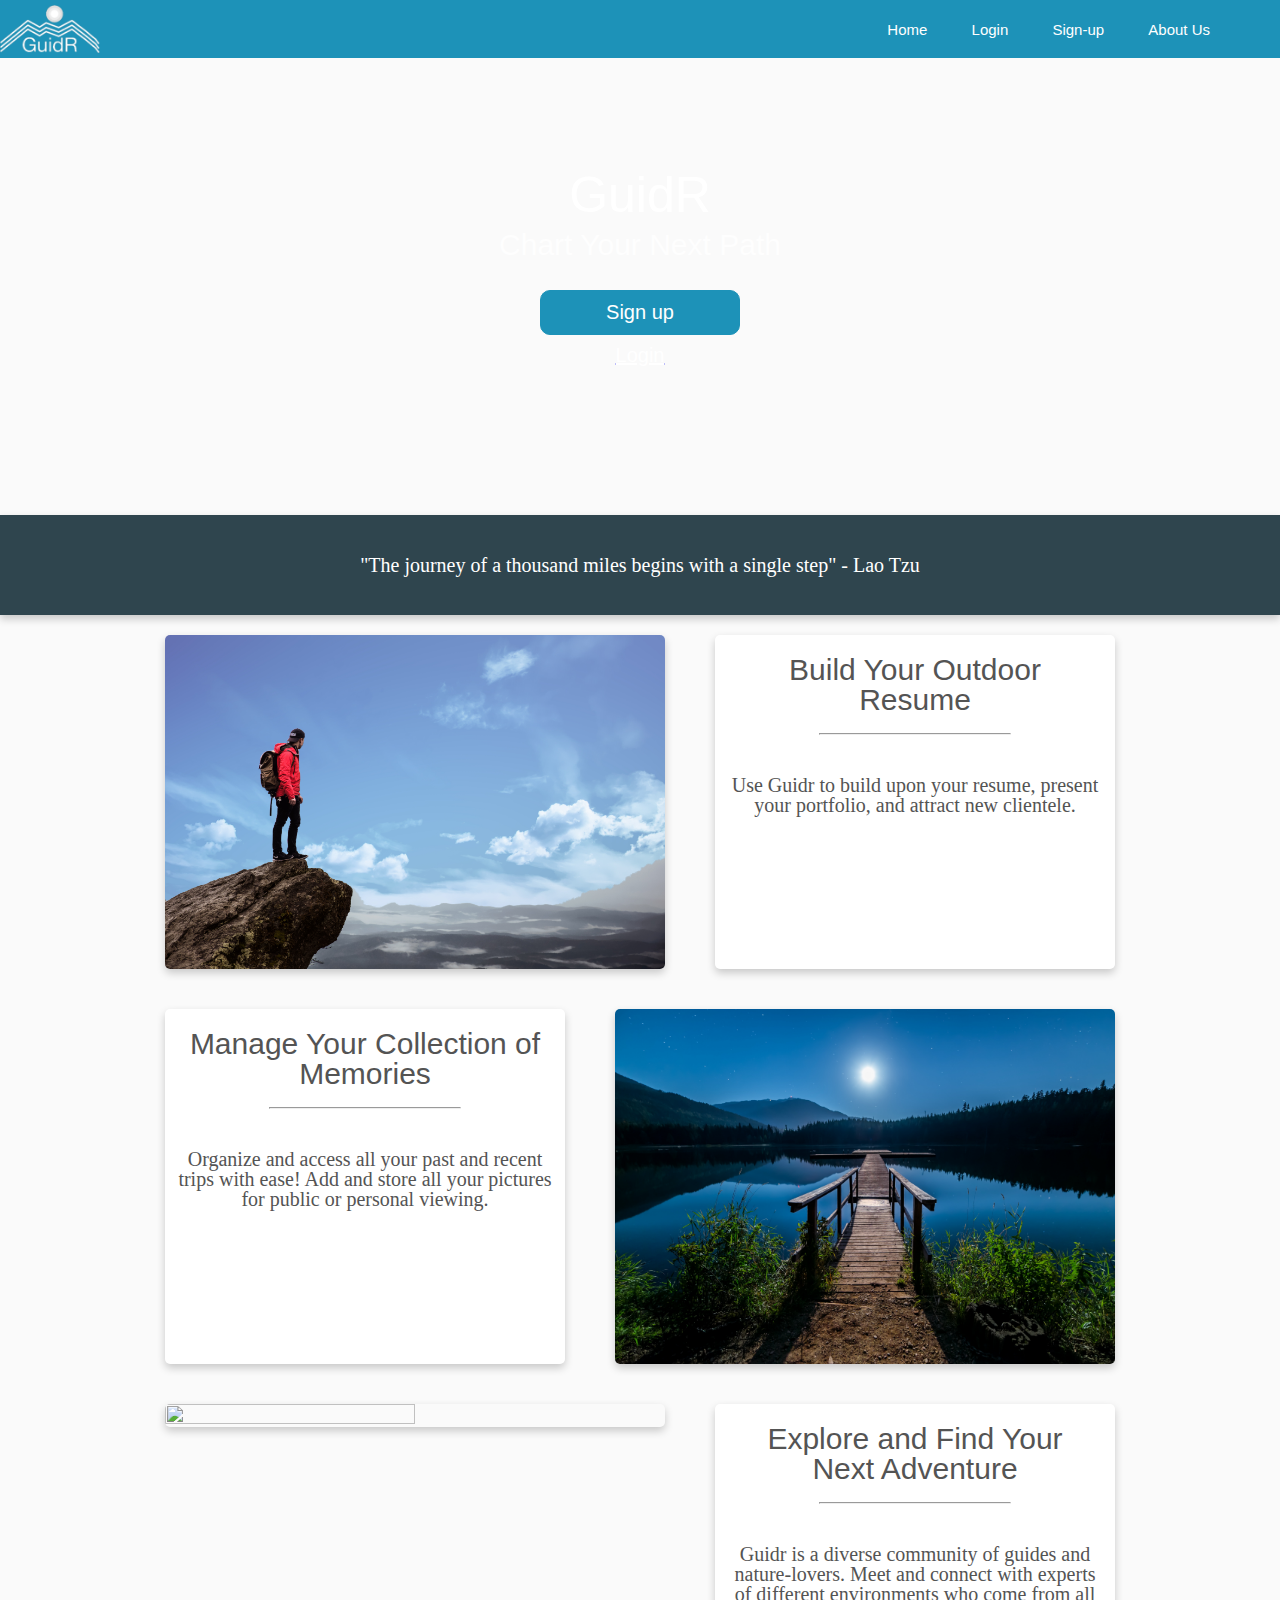
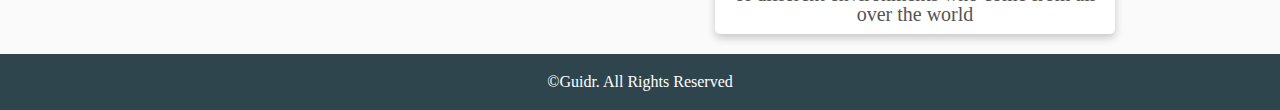
==== commit 3be15bc1: "applying styling changes, jeff feedback" ====
--- a/index.html
+++ b/index.html
@@ -21,7 +21,7 @@
 		<div class="container">
 			<header>
 				<div class="nav-container">
-					<h1>GuidR</h1>
+					<img src = "img/guidr nav logo.png">
 					<img class="menu-button" src="img/menu.png" />
 					<nav class="menu">
 						<a href="https://m-guidr.netlify.com"><i class="fas fa-home"></i> Home</a>
@@ -40,19 +40,17 @@
 
 			<div class="hero-container">
 				<div class="hero-info-blurb">
-					<img src = "img/guidr77.png">
+					<h1>GuidR</h1>
 					<p>Chart Your Next Path</p>
 				</div>
-				<a href="https://ls-guidr.netlify.com/">
-					<button class="btn-3">
-						<i class="fas fa-sign-in-alt"></i> Login
-					</button></a
-				>
 				<a href="https://ls-guidr.netlify.com/signup"
 					><button class="btn-1">
 						<i class="fas fa-user-plus"></i> Sign up
 					</button></a
 				>
+				<a href="https://ls-guidr.netlify.com/">
+					<h3>Login</h3>
+				</a>
 				<!-- <button class="btn-2">Learn More</button> -->
 			</div>
 
--- a/css/index.css
+++ b/css/index.css
@@ -3,45 +3,30 @@
   margin: 10px;
   height: 45px;
   font-size: 20px;
-  border: solid 1px black;
+  border: solid 1px #1D92B8;
   border-radius: 10px;
-  background-color: rgba(165, 184, 190, 0.555);
+  background-color: #1D92B8;
   width: 200px;
-  color: black;
+  color: #FFFFFF;
 }
 .btn-3:hover {
-  background-color: black;
-  color: #ffff;
+  background-color: #FFFFFF;
+  color: #1D92B8;
 }
 .btn-1 {
   cursor: pointer;
   margin: 10px;
   height: 45px;
   font-size: 20px;
-  border: solid 1px black;
+  border: solid 1px #1D92B8;
   border-radius: 10px;
-  background-color: rgba(165, 184, 190, 0.555);
+  background-color: #1D92B8;
   width: 200px;
-  color: black;
+  color: #FFFFFF;
 }
 .btn-1:hover {
-  background-color: black;
-  color: #ffff;
-}
-.btn-2 {
-  cursor: pointer;
-  margin: 10px;
-  height: 45px;
-  font-size: 20px;
-  border: solid 1px black;
-  border-radius: 10px;
-  background-color: rgba(165, 184, 190, 0.555);
-  width: 200px;
-  color: black;
-}
-.btn-2:hover {
-  background-color: black;
-  color: #ffff;
+  background-color: #FFFFFF;
+  color: #1D92B8;
 }
 /* http://meyerweb.com/eric/tools/css/reset/ 
    v2.0 | 20110126
@@ -180,11 +165,14 @@
 h2 {
   font-family: Arial, Helvetica, sans-serif;
 }
+h3 {
+  font-family: Arial, Helvetica, sans-serif;
+}
 p {
   font-family: Georgia, 'Times New Roman', Times, serif;
 }
 .nav-container {
-  background-color: rgba(29, 145, 184, 0.89);
+  background-color: #1D92B8;
   display: flex;
   position: fixed;
   align-items: center;
@@ -265,7 +253,7 @@
 }
 header img {
   width: 100px;
-  height: 100px;
+  height: auto;
 }
 .menu-button {
   width: 80px;
@@ -325,11 +313,11 @@
 .hero-info-blurb h1 {
   font-size: 50px;
   margin-bottom: 10px;
-  color: whitesmoke;
+  color: #FFFFFF;
 }
 .hero-info-blurb p {
   font-family: Arial, Helvetica, sans-serif;
-  color: whitesmoke;
+  color: rgba(255, 255, 255, 0.829);
 }
 .hero-container {
   box-sizing: border-box;
@@ -345,6 +333,18 @@
   flex-direction: column;
   padding: 150px 10px;
 }
+.hero-container h1 {
+  margin-top: 20px;
+  color: white;
+}
+.hero-container h3 {
+  font-size: 20px;
+  color: #FFFFFF;
+  text-decoration: underline;
+}
+.hero-container h3:hover {
+  transform: scale(1.1);
+}
 .main-container {
   margin: 0 auto;
   width: 100%;
@@ -440,7 +440,7 @@
   height: 300px;
 }
 .header-pic-text {
-  background: linear-gradient(to bottom, rgba(0, 0, 0, 0.2), rgba(0, 0, 0, 0.2)), url(../img/australia-conifers-dirt-road-1008739.jpg);
+  background: linear-gradient(to bottom, rgba(0, 0, 0, 0.2), rgba(0, 0, 0, 0.2)), url(../img/adventure-environment-female-1895570.jpg);
   background-position: bottom;
   background-size: cover;
   background-attachment: fixed;
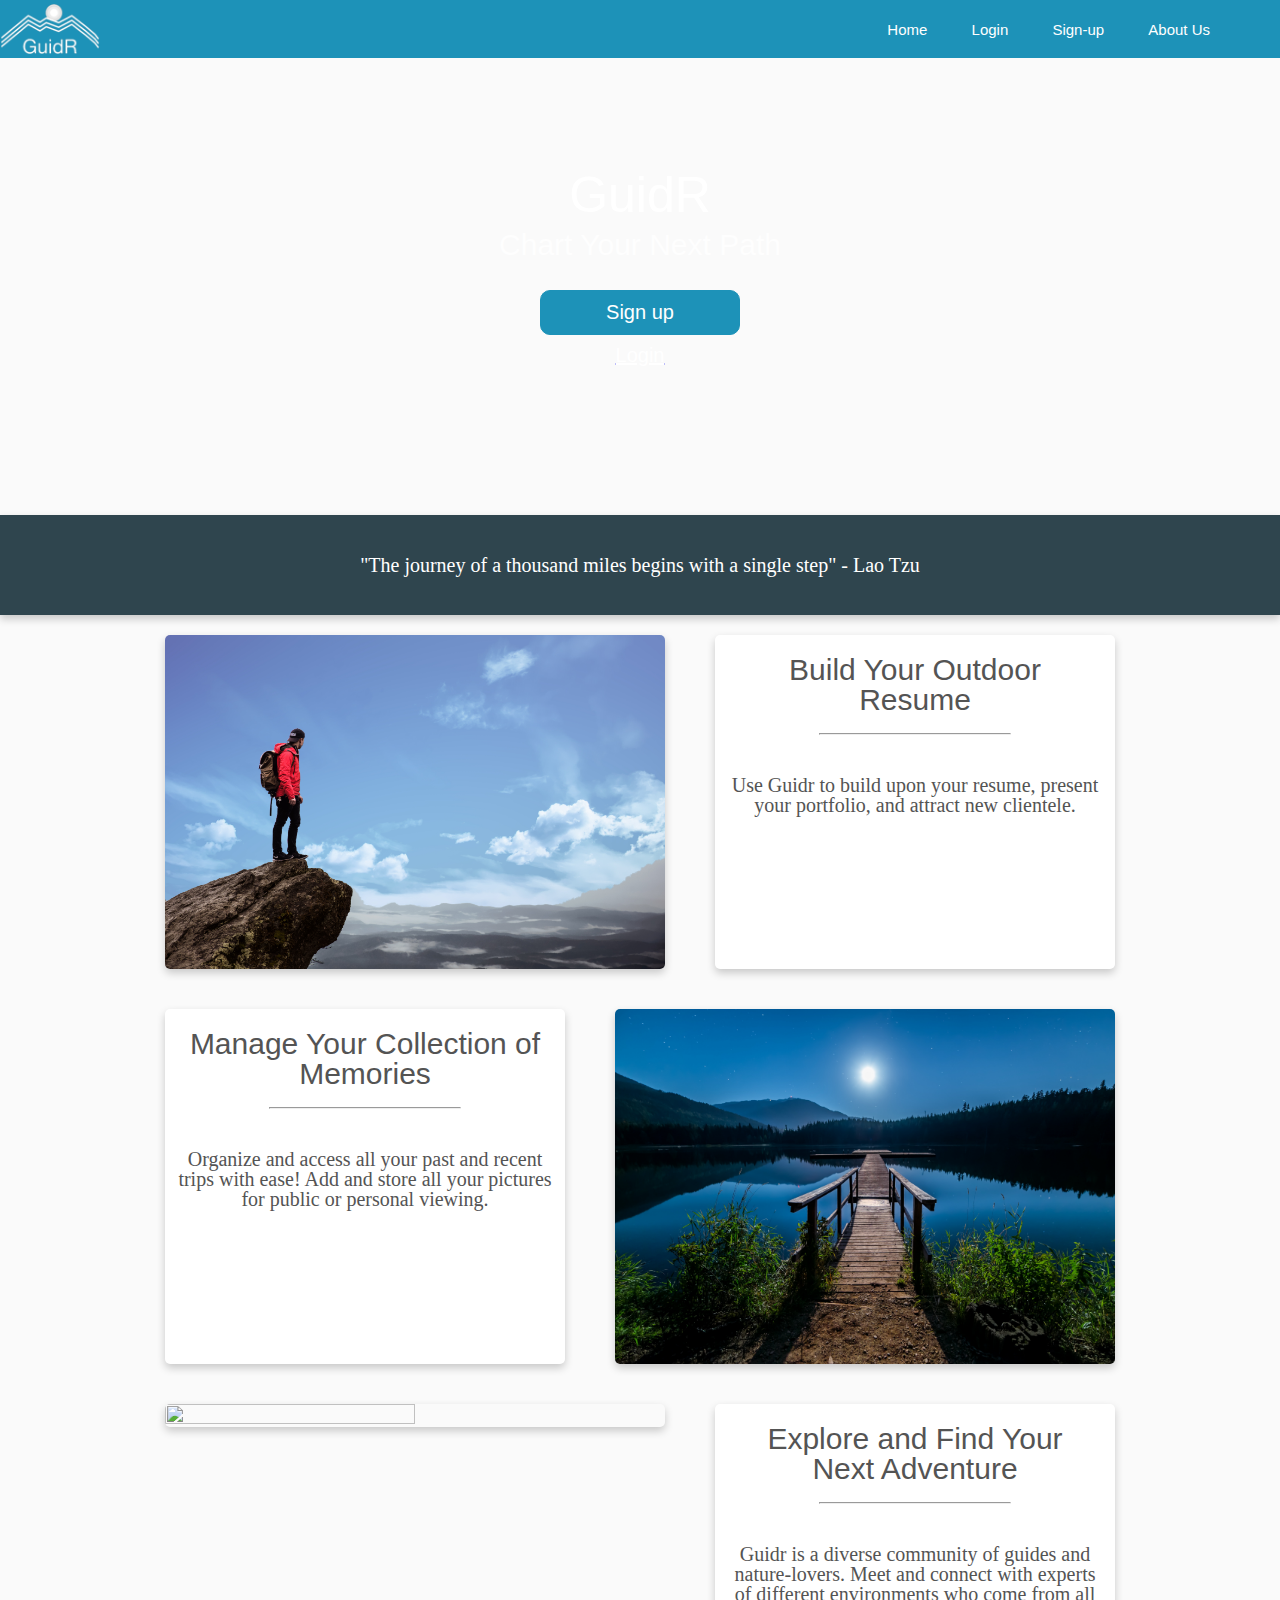
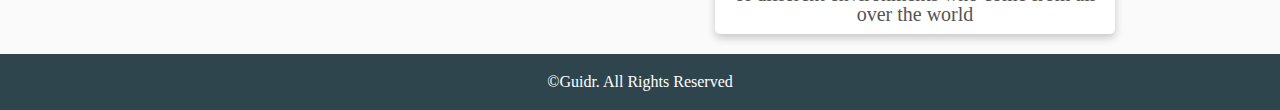
==== commit 59f0e1da: "logo version 2 added" ====
--- a/index.html
+++ b/index.html
@@ -21,7 +21,7 @@
 		<div class="container">
 			<header>
 				<div class="nav-container">
-					<img src = "img/guidr nav logo.png">
+					<img src = "img/guidr final nav logo.png">
 					<img class="menu-button" src="img/menu.png" />
 					<nav class="menu">
 						<a href="https://m-guidr.netlify.com"><i class="fas fa-home"></i> Home</a>
--- a/css/index.css
+++ b/css/index.css
@@ -432,6 +432,10 @@
   margin: 0 auto;
   background-color: #fafafa;
 }
+.nav-logo {
+  width: 100px;
+  height: auto;
+}
 header {
   position: relative;
 }
